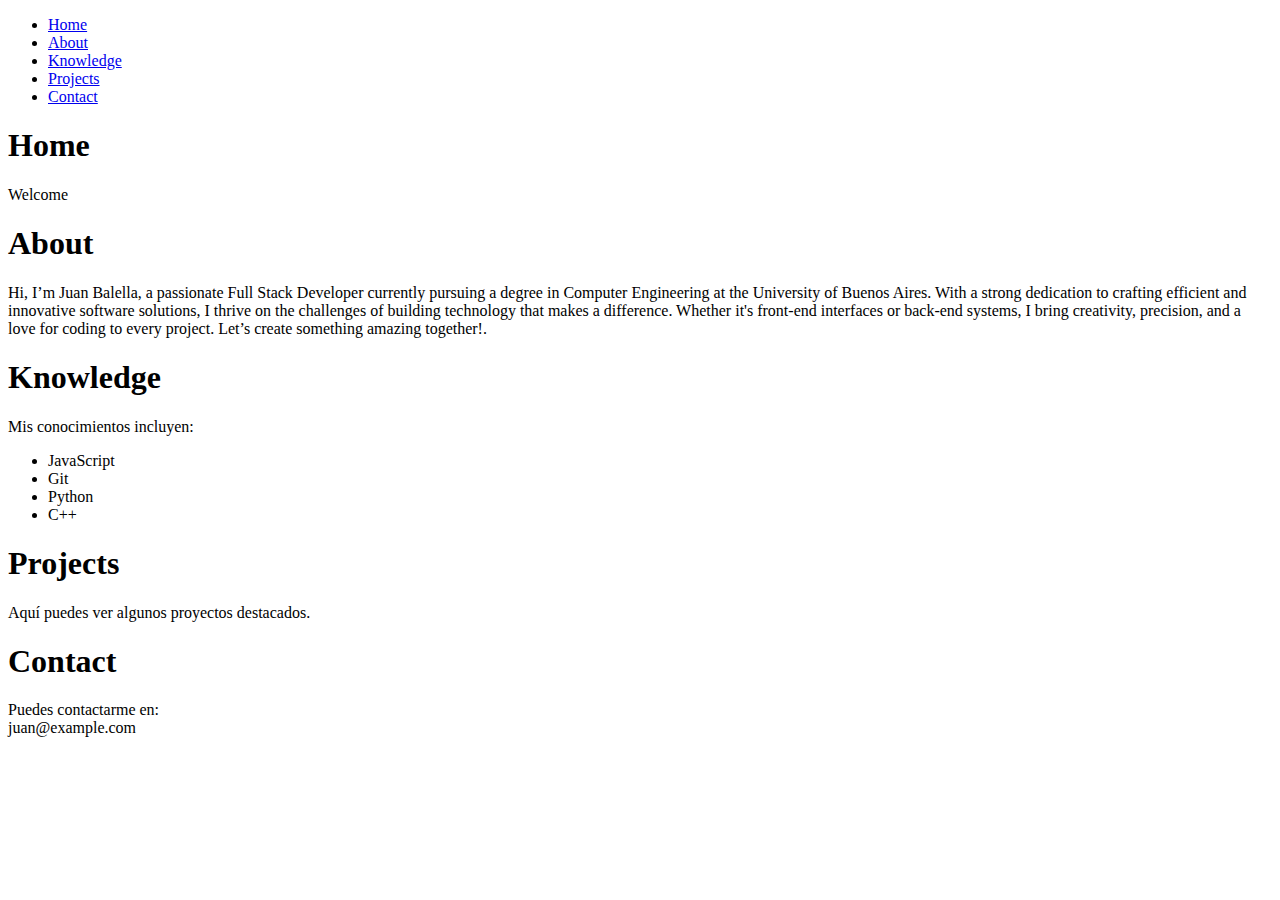
==== PaginaWebPresentacion/home.html @ b97844a7 "add:primer commit, mi primera idea" ====
<!doctype html>
<html lang="en">
<head>
  <meta charset="UTF-8">
  <meta name="viewport" content="width=device-width, initial-scale=1">
  <title>Portfolio | Juan Balella</title>
</head>
<body>

<nav >
  <ul>

    <li><a href="#home">Home</a></li>
    <li><a href="#about">About</a></li>
    <li><a href="#knowledge">Knowledge</a></li>
    <li><a href="#projects">Projects</a></li>
    <li><a href="#contact">Contact</a></li>

  </ul>



  <!-- Secciones -->
  <section id="home">
    <h1>Home</h1>
    <p>Welcome</p>
    <!-- frases motivadoras en loop   -->


  </section>

  <section id="about">
    <h1>About</h1>
    <p>Hi, I’m Juan Balella, a passionate Full Stack Developer currently pursuing a
      degree in Computer Engineering at the University of Buenos Aires.
      With a strong dedication to crafting efficient and innovative software solutions,
      I thrive on the challenges of building technology that makes a difference.

      Whether it's front-end interfaces or back-end systems, I bring creativity,
      precision, and a love for coding to every project.
      Let’s create something amazing together!.</p>
  </section>

  <section id="knowledge">
    <h1>Knowledge</h1>
    <p>Mis conocimientos incluyen:</p>
    <ul>
      <li>JavaScript </li>
      <li>Git </li>
      <li>Python </li>
      <li>C++ </li>
    </ul>
  </section>

  <section id="projects">
    <h1>Projects</h1>
    <p>Aquí puedes ver algunos proyectos destacados.</p>
  </section>

  <section id="contact">
    <h1>Contact</h1>
    <p>Puedes contactarme en: <br> juan@example.com</p>
  </section>



</nav>






</body>
</html>
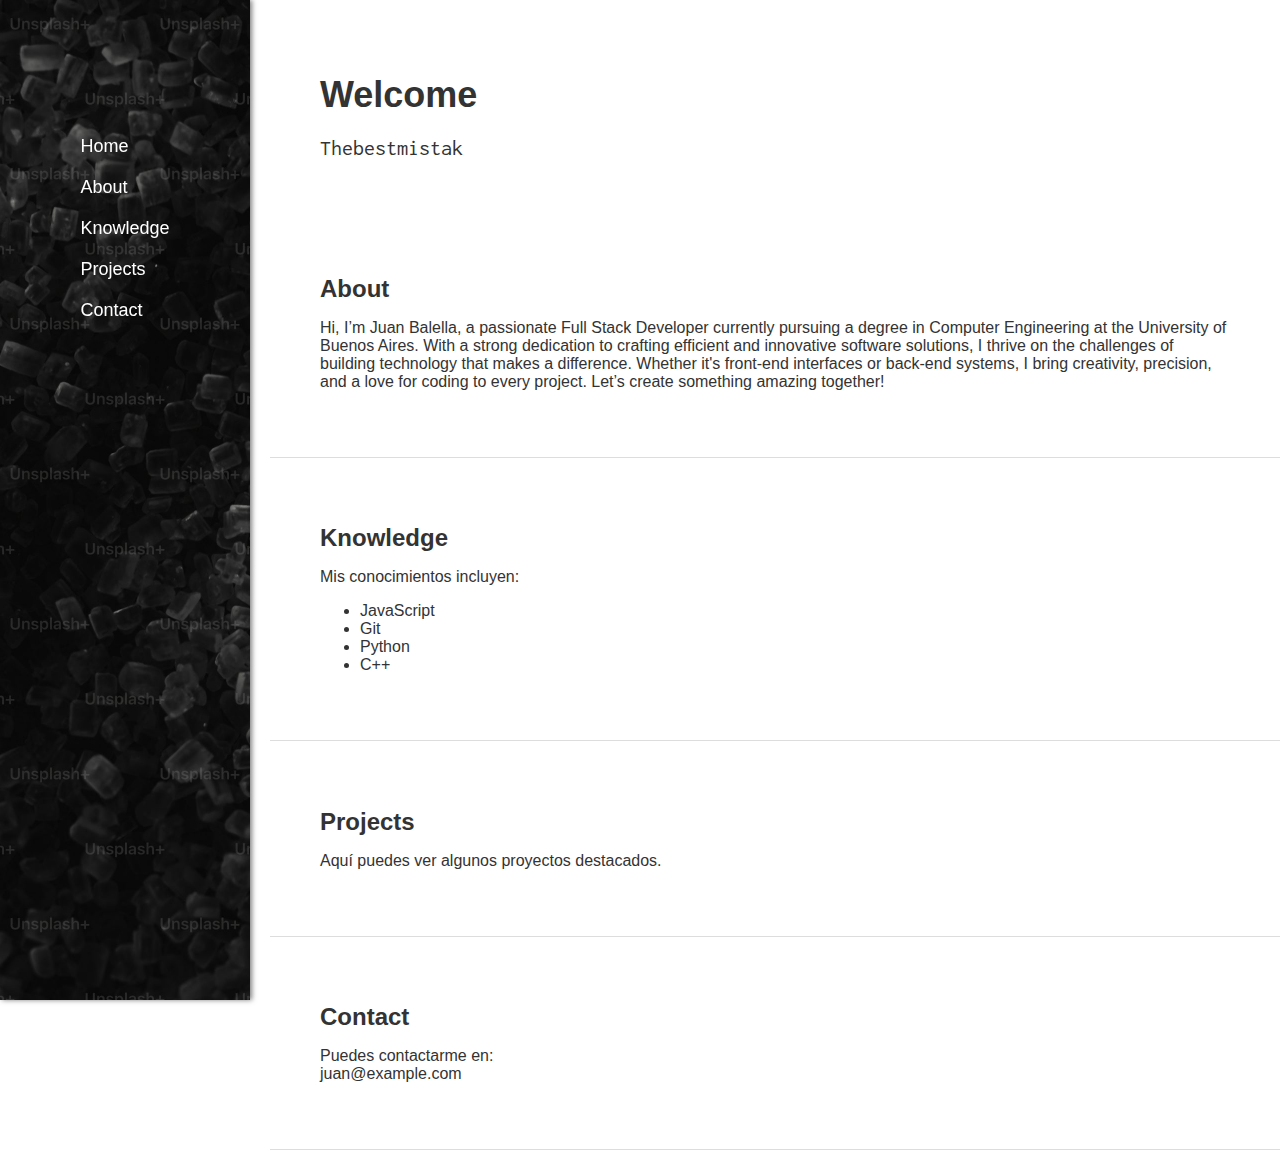
==== commit a6ef3c69: "avances" ====
--- a/PaginaWebPresentacion/home.html
+++ b/PaginaWebPresentacion/home.html
@@ -4,72 +4,63 @@
   <meta charset="UTF-8">
   <meta name="viewport" content="width=device-width, initial-scale=1">
   <title>Portfolio | Juan Balella</title>
+  <link rel="stylesheet" href="styles.css">
+  <link rel="preconnect" href="https://fonts.googleapis.com">
+  <link rel="preconnect" href="https://fonts.gstatic.com" crossorigin>
+  <link href="https://fonts.googleapis.com/css2?family=Inconsolata:wght@200..900&display=swap" rel="stylesheet">
 </head>
 <body>
 
-<nav >
+<!-- Navegación -->
+<nav>
   <ul>
-
     <li><a href="#home">Home</a></li>
     <li><a href="#about">About</a></li>
     <li><a href="#knowledge">Knowledge</a></li>
     <li><a href="#projects">Projects</a></li>
     <li><a href="#contact">Contact</a></li>
-
   </ul>
-
-
-
-  <!-- Secciones -->
-  <section id="home">
-    <h1>Home</h1>
-    <p>Welcome</p>
-    <!-- frases motivadoras en loop   -->
-
-
-  </section>
-
-  <section id="about">
-    <h1>About</h1>
-    <p>Hi, I’m Juan Balella, a passionate Full Stack Developer currently pursuing a
-      degree in Computer Engineering at the University of Buenos Aires.
-      With a strong dedication to crafting efficient and innovative software solutions,
-      I thrive on the challenges of building technology that makes a difference.
-
-      Whether it's front-end interfaces or back-end systems, I bring creativity,
-      precision, and a love for coding to every project.
-      Let’s create something amazing together!.</p>
-  </section>
-
-  <section id="knowledge">
-    <h1>Knowledge</h1>
-    <p>Mis conocimientos incluyen:</p>
-    <ul>
-      <li>JavaScript </li>
-      <li>Git </li>
-      <li>Python </li>
-      <li>C++ </li>
-    </ul>
-  </section>
-
-  <section id="projects">
-    <h1>Projects</h1>
-    <p>Aquí puedes ver algunos proyectos destacados.</p>
-  </section>
-
-  <section id="contact">
-    <h1>Contact</h1>
-    <p>Puedes contactarme en: <br> juan@example.com</p>
-  </section>
-
-
-
 </nav>
 
+<!-- Secciones -->
+<section id="home">
+  <h1>Welcome</h1>
+  <div id="frase"></div>
+</section>
 
+<section id="about">
+  <h1>About</h1>
+  <p>Hi, I’m Juan Balella, a passionate Full Stack Developer currently pursuing a
+    degree in Computer Engineering at the University of Buenos Aires.
+    With a strong dedication to crafting efficient and innovative software solutions,
+    I thrive on the challenges of building technology that makes a difference.
 
+    Whether it's front-end interfaces or back-end systems, I bring creativity,
+    precision, and a love for coding to every project.
+    Let’s create something amazing together!</p>
+</section>
 
+<section id="knowledge">
+  <h1>Knowledge</h1>
+  <p>Mis conocimientos incluyen:</p>
+  <ul>
+    <li>JavaScript</li>
+    <li>Git</li>
+    <li>Python</li>
+    <li>C++</li>
+  </ul>
+</section>
 
+<section id="projects">
+  <h1>Projects</h1>
+  <p>Aquí puedes ver algunos proyectos destacados.</p>
+</section>
 
+<section id="contact">
+  <h1>Contact</h1>
+  <p>Puedes contactarme en: <br> juan@example.com</p>
+</section>
+
+<script src="script.js"></script>
 </body>
-</html>+</html>
--- a/PaginaWebPresentacion/styles.css
+++ b/PaginaWebPresentacion/styles.css
@@ -0,0 +1,107 @@
+/* Estilos globales */
+html {
+    scroll-behavior: smooth;
+    /*esto lo baja mas lento*/
+}
+
+
+
+
+
+body {
+    margin: 0;
+    font-family: Arial, sans-serif;
+    color: #333;
+}
+
+/* Estilos para los h1 dentro de secciones */
+#home h1 {
+    font-size: 36px; /* Tamaño más grande */
+    text-align: left; /* Alineación a la izquierda */
+    margin-bottom: 20px; /* Espacio inferior para separar del contenido siguiente */
+    color: #333; /* Puedes ajustar el color si lo necesitas */
+}
+
+
+
+
+h1 {
+    font-size: 24px;
+}
+
+p {
+    font-size: 16px;
+}
+
+/* Sidebar */
+nav {
+    height: 100vh; /* Ocupa toda la altura */
+    width: 250px; /* Ancho del sidebar */
+    background: url('imagenes/imagen de fondo negro.png') no-repeat center center; /* Fondo con imagen */
+    background-size: cover; /* Escala la imagen para cubrir todo el sidebar */
+    color: #fff; /* Texto blanco */
+    position: fixed; /* Fija al lado izquierdo */
+    top: 0;
+    left: 0;
+    display: flex; /* Flexbox */
+    flex-direction: column; /* Alinea elementos en columna */
+    justify-content: flex-start; /* Alinea los elementos al inicio */
+    align-items: center; /* Centra horizontalmente */
+    padding-top: 100px; /* Agrega espacio superior */
+    box-shadow: 2px 0 5px rgba(0, 0, 0, 0.5);
+}
+nav ul {
+    list-style: none;
+    padding: 0;
+}
+
+nav ul li {
+    margin: 20px 0;
+}
+
+nav ul li a {
+    color: #fff;
+    text-decoration: none;
+    font-size: 18px;
+}
+
+nav ul li a:hover {
+    color:  #5D99C2;/* Color hover */
+}
+
+/* Contenido principal */
+section {
+    margin-left: 270px; /* Espaciado para evitar superposición con el sidebar */
+    padding: 20px;
+}
+
+#home {
+    background: url('imagenes/joystick.jpg') no-repeat center center; /* Fondo con imagen */
+    background-size: cover; /* Escala la imagen para cubrir todo el sidebar */
+    padding: 50px;
+    text-align: center;
+
+}
+
+#about,
+#knowledge,
+#projects,
+#contact {
+    padding: 50px;
+    background-color: #fff;
+    border-bottom: 1px solid #ddd;
+}
+
+/* Animación de frases */
+#frase {
+    font-family: "Inconsolata", serif;
+    font-optical-sizing: auto;
+    font-style: normal;
+    font-variation-settings:
+            "wdth" 100;
+    margin-top: 20px;
+    font-size: 22px;
+    text-align: left;
+
+
+}
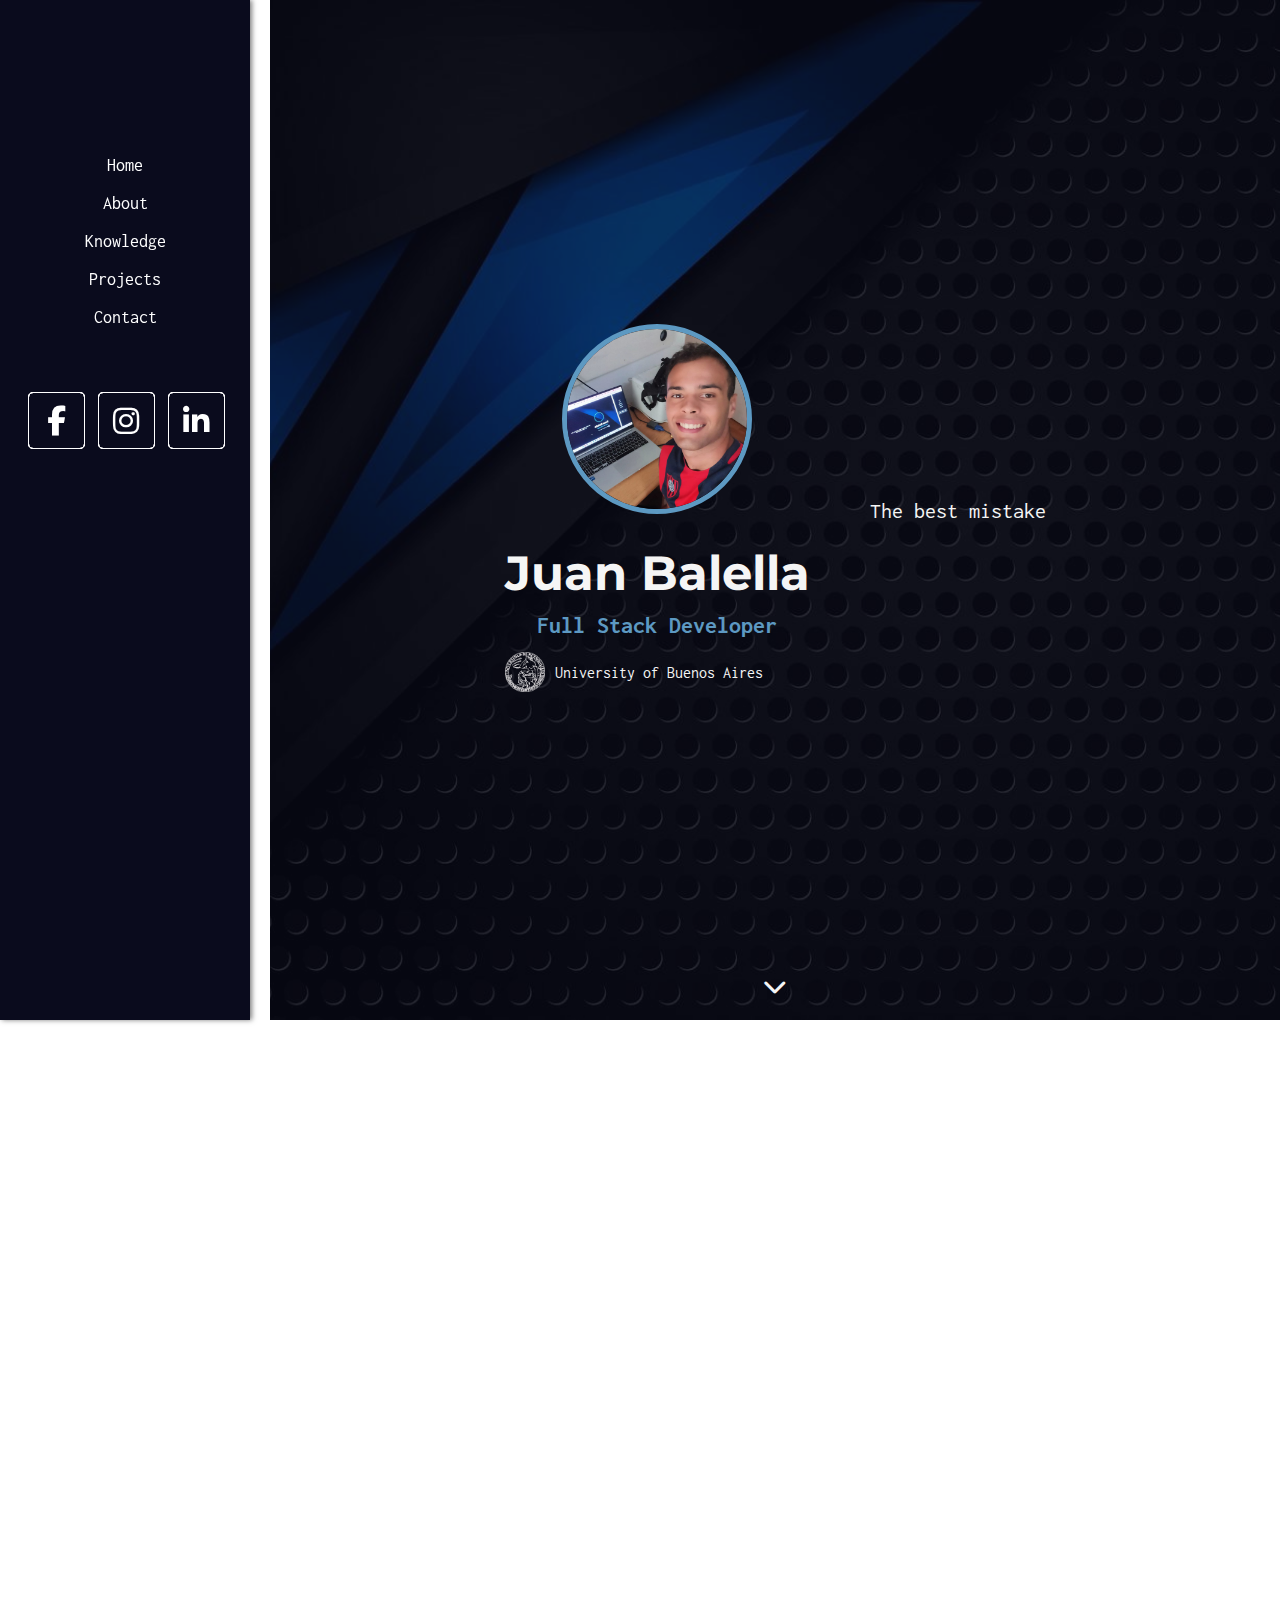
==== commit 509ce605: "pagina Terminada" ====
--- a/PaginaWebPresentacion/home.html
+++ b/PaginaWebPresentacion/home.html
@@ -3,63 +3,174 @@
 <head>
   <meta charset="UTF-8">
   <meta name="viewport" content="width=device-width, initial-scale=1">
+  <meta name="description" content="Portfolio and Curriculum of Juan Balella, Full Stack Developer.">
   <title>Portfolio | Juan Balella</title>
   <link rel="stylesheet" href="styles.css">
+  <!-- Preconexión y carga de fuentes -->
   <link rel="preconnect" href="https://fonts.googleapis.com">
   <link rel="preconnect" href="https://fonts.gstatic.com" crossorigin>
-  <link href="https://fonts.googleapis.com/css2?family=Inconsolata:wght@200..900&display=swap" rel="stylesheet">
+  <!-- Se cargan dos familias tipográficas: Inconsolata para el cuerpo y Montserrat para los títulos -->
+  <link href="https://fonts.googleapis.com/css2?family=Inconsolata:wght@300;400;600;700&family=Montserrat:wght@400;700&display=swap" rel="stylesheet">
+  <!-- Font Awesome para los íconos -->
+  <link rel="stylesheet" href="https://cdnjs.cloudflare.com/ajax/libs/font-awesome/6.4.0/css/all.min.css">
+  <link rel="icon" href="imagenes/red-removebg-preview.png" type="image/x-icon">
+
 </head>
 <body>
+<!-- Preloader -->
+<div id="preloader">
+  <div class="spinner"></div>
+</div>
 
-<!-- Navegación -->
+<!-- Navegación (Sidebar/Responsive) -->
 <nav>
-  <ul>
+  <!-- Botón hamburguesa para móviles -->
+  <div id="menuToggle" class="menu-toggle"><i class="fas fa-bars"></i></div>
+  <ul class="nav-links">
     <li><a href="#home">Home</a></li>
     <li><a href="#about">About</a></li>
     <li><a href="#knowledge">Knowledge</a></li>
     <li><a href="#projects">Projects</a></li>
     <li><a href="#contact">Contact</a></li>
   </ul>
+  <div class="social-icons">
+    <a href="https://facebook.com" target="_blank" class="facebook">
+      <div class="layer">
+        <span></span>
+        <span></span>
+        <span></span>
+        <span></span>
+        <span class="fab fa-facebook-f"></span>
+      </div>
+    </a>
+    <a href="https://www.instagram.com/juan.balella/" target="_blank" class="instagram">
+      <div class="layer">
+        <span></span>
+        <span></span>
+        <span></span>
+        <span></span>
+        <span class="fab fa-instagram"></span>
+      </div>
+    </a>
+    <a href="https://ar.linkedin.com/in/juan-balella-84ab62239" target="_blank" class="linkedin">
+      <div class="layer">
+        <span></span>
+        <span></span>
+        <span></span>
+        <span></span>
+        <span class="fab fa-linkedin-in"></span>
+      </div>
+    </a>
+  </div>
 </nav>
 
-<!-- Secciones -->
-<section id="home">
-  <h1>Welcome</h1>
-  <div id="frase"></div>
+<!-- Sección Home (Hero) -->
+<section id="home" class="section-home fade-in">
+  <div class="overlay"></div>
+  <div class="hero-content">
+    <!-- Columna de presentación personal -->
+    <div class="profile-section">
+      <img src="imagenes/fotoPerfil.jpeg" alt="Profile Picture" class="profile-pic">
+      <div class="intro-text">
+        <h1>Juan Balella</h1>
+        <h2>Full Stack Developer</h2>
+        <div class="university-info">
+          <img src="imagenes/ubaLogoFondoBlanco.png" alt="UBA Logo" class="uba-logo">
+          <p>University of Buenos Aires</p>
+        </div>
+      </div>
+    </div>
+    <!-- Columna de frases dinámicas -->
+    <div class="dynamic-phrase">
+      <div id="frase"></div>
+    </div>
+  </div>
+  <!-- Indicador para hacer scroll -->
+  <div class="scroll-down">
+    <i class="fas fa-chevron-down"></i>
+  </div>
 </section>
 
-<section id="about">
+<!-- Sección About -->
+<section id="about" class="section-content fade-in">
   <h1>About</h1>
-  <p>Hi, I’m Juan Balella, a passionate Full Stack Developer currently pursuing a
-    degree in Computer Engineering at the University of Buenos Aires.
-    With a strong dedication to crafting efficient and innovative software solutions,
-    I thrive on the challenges of building technology that makes a difference.
-
-    Whether it's front-end interfaces or back-end systems, I bring creativity,
-    precision, and a love for coding to every project.
-    Let’s create something amazing together!</p>
+  <p>
+    Hi, I’m Juan Balella, a passionate Full Stack Developer currently pursuing a degree in Computer Engineering at the University of Buenos Aires.
+    With a strong dedication to crafting efficient and innovative software solutions, I thrive on the challenges of building technology that makes a difference.
+    Whether it's front-end interfaces or back-end systems, I bring creativity, precision, and a love for coding to every project.
+    Let’s create something amazing together!
+  </p>
 </section>
 
-<section id="knowledge">
+<!-- Sección Knowledge con carrusel de logos -->
+<section id="knowledge" class="section-content fade-in">
   <h1>Knowledge</h1>
   <p>Mis conocimientos incluyen:</p>
-  <ul>
-    <li>JavaScript</li>
-    <li>Git</li>
-    <li>Python</li>
-    <li>C++</li>
-  </ul>
+  <div class="carousel-container">
+    <div class="carousel">
+      <!-- Bloque de logos duplicado para efecto continuo -->
+      <img src="https://cdn.jsdelivr.net/gh/devicons/devicon/icons/javascript/javascript-original.svg" alt="JavaScript">
+      <img src="https://cdn.jsdelivr.net/gh/devicons/devicon/icons/python/python-original.svg" alt="Python">
+      <img src="https://cdn.jsdelivr.net/gh/devicons/devicon/icons/cplusplus/cplusplus-original.svg" alt="C++">
+      <img src="https://cdn.jsdelivr.net/gh/devicons/devicon/icons/html5/html5-original.svg" alt="HTML5">
+      <img src="https://cdn.jsdelivr.net/gh/devicons/devicon/icons/css3/css3-original.svg" alt="CSS3">
+      <img src="https://cdn.jsdelivr.net/gh/devicons/devicon/icons/git/git-original.svg" alt="Git">
+      <!-- Duplicado para lograr loop infinito -->
+      <img src="https://cdn.jsdelivr.net/gh/devicons/devicon/icons/javascript/javascript-original.svg" alt="JavaScript">
+      <img src="https://cdn.jsdelivr.net/gh/devicons/devicon/icons/python/python-original.svg" alt="Python">
+      <img src="https://cdn.jsdelivr.net/gh/devicons/devicon/icons/cplusplus/cplusplus-original.svg" alt="C++">
+      <img src="https://cdn.jsdelivr.net/gh/devicons/devicon/icons/html5/html5-original.svg" alt="HTML5">
+      <img src="https://cdn.jsdelivr.net/gh/devicons/devicon/icons/css3/css3-original.svg" alt="CSS3">
+      <img src="https://cdn.jsdelivr.net/gh/devicons/devicon/icons/git/git-original.svg" alt="Git">
+    </div>
+  </div>
 </section>
 
-<section id="projects">
+<!-- Sección Projects con tarjetas de ejemplo -->
+<section id="projects" class="section-content fade-in">
   <h1>Projects</h1>
   <p>Aquí puedes ver algunos proyectos destacados.</p>
+  <div class="projects-grid">
+    <div class="project-card">
+      <img src="https://via.placeholder.com/300x200" alt="Project 1">
+      <h3>Project One</h3>
+      <p>Descripción breve del proyecto.</p>
+      <a href="#" class="btn">View Project</a>
+    </div>
+    <div class="project-card">
+      <img src="https://via.placeholder.com/300x200" alt="Project 2">
+      <h3>Project Two</h3>
+      <p>Descripción breve del proyecto.</p>
+      <a href="#" class="btn">View Project</a>
+    </div>
+    <div class="project-card">
+      <img src="https://via.placeholder.com/300x200" alt="Project 3">
+      <h3>Project Three</h3>
+      <p>Descripción breve del proyecto.</p>
+      <a href="#" class="btn">View Project</a>
+    </div>
+  </div>
 </section>
 
-<section id="contact">
+<!-- Sección Contact -->
+<section id="contact" class="section-content fade-in">
   <h1>Contact</h1>
-  <p>Puedes contactarme en: <br> juan@example.com</p>
+  <form>
+    <label for="nombre">Nombre:</label>
+    <input type="text" id="nombre" name="nombre" required>
+
+    <label for="correo">Correo electrónico:</label>
+    <input type="email" id="correo" name="correo" required>
+
+    <label for="mensaje">Mensaje:</label>
+    <textarea id="mensaje" name="mensaje" rows="5" required></textarea>
+
+    <button type="submit">Enviar</button>
+  </form>
 </section>
+
+<!-- Botón Back to Top -->
+<button id="backToTop"><i class="fas fa-chevron-up"></i></button>
 
 <script src="script.js"></script>
 </body>
--- a/PaginaWebPresentacion/styles.css
+++ b/PaginaWebPresentacion/styles.css
@@ -1,107 +1,496 @@
-/* Estilos globales */
+/* Variables y estilos globales */
+:root {
+    --primary-color: #5D99C2;
+    --secondary-color: #0a0b1d;
+    --accent-color: #f5f5f5;
+    --transition-speed: 0.3s;
+    --font-heading: 'Montserrat', sans-serif;
+    --font-body: 'Inconsolata', monospace;
+}
+
 html {
     scroll-behavior: smooth;
-    /*esto lo baja mas lento*/
-}
-
-
-
-
+}
 
 body {
     margin: 0;
-    font-family: Arial, sans-serif;
+    font-family: var(--font-body);
     color: #333;
-}
-
-/* Estilos para los h1 dentro de secciones */
-#home h1 {
-    font-size: 36px; /* Tamaño más grande */
-    text-align: left; /* Alineación a la izquierda */
-    margin-bottom: 20px; /* Espacio inferior para separar del contenido siguiente */
-    color: #333; /* Puedes ajustar el color si lo necesitas */
-}
-
-
-
-
-h1 {
-    font-size: 24px;
-}
-
-p {
-    font-size: 16px;
-}
-
-/* Sidebar */
-nav {
-    height: 100vh; /* Ocupa toda la altura */
-    width: 250px; /* Ancho del sidebar */
-    background: url('imagenes/imagen de fondo negro.png') no-repeat center center; /* Fondo con imagen */
-    background-size: cover; /* Escala la imagen para cubrir todo el sidebar */
-    color: #fff; /* Texto blanco */
-    position: fixed; /* Fija al lado izquierdo */
+    background-color: #fff;
+}
+
+/* Preloader */
+#preloader {
+    position: fixed;
     top: 0;
     left: 0;
-    display: flex; /* Flexbox */
-    flex-direction: column; /* Alinea elementos en columna */
-    justify-content: flex-start; /* Alinea los elementos al inicio */
-    align-items: center; /* Centra horizontalmente */
-    padding-top: 100px; /* Agrega espacio superior */
+    width: 100%;
+    height: 100%;
+    background-color: #fff;
+    display: flex;
+    justify-content: center;
+    align-items: center;
+    z-index: 9999;
+}
+
+.spinner {
+    width: 50px;
+    height: 50px;
+    border: 5px solid #ccc;
+    border-top-color: var(--primary-color);
+    border-radius: 50%;
+    animation: spin 1s linear infinite;
+}
+
+@keyframes spin {
+    to { transform: rotate(360deg); }
+}
+
+/* Navegación (Sidebar/Responsive) */
+nav {
+    height: 100vh;
+    width: 250px;
+    background-color: var(--secondary-color);
+    color: #fff;
+    position: fixed;
+    top: 0;
+    left: 0;
+    display: flex;
+    flex-direction: column;
+    align-items: center;
+    padding-top: 120px;
     box-shadow: 2px 0 5px rgba(0, 0, 0, 0.5);
-}
-nav ul {
+    z-index: 1000;
+}
+
+.nav-links {
     list-style: none;
     padding: 0;
-}
-
-nav ul li {
+    width: 100%;
+}
+
+.nav-links li {
     margin: 20px 0;
-}
-
-nav ul li a {
+    text-align: center;
+}
+
+.nav-links li a {
     color: #fff;
     text-decoration: none;
     font-size: 18px;
-}
-
-nav ul li a:hover {
-    color:  #5D99C2;/* Color hover */
-}
-
-/* Contenido principal */
+    transition: color var(--transition-speed);
+}
+
+.nav-links li a:hover {
+    color: var(--primary-color);
+}
+
+/* Botón hamburguesa (solo en móviles) */
+.menu-toggle {
+    display: none;
+    position: absolute;
+    top: 20px;
+    right: 20px;
+    font-size: 24px;
+    color: #fff;
+    cursor: pointer;
+    z-index: 1100;
+}
+
+/* Íconos sociales */
+.social-icons {
+    display: flex;
+    gap: 15px;
+    margin-top: 30px;
+    justify-content: center;
+}
+
+.social-icons a {
+    position: relative;
+    display: block;
+    width: 55px;
+    height: 55px;
+}
+
+.social-icons a .layer {
+    width: 55px;
+    height: 55px;
+    transition: transform var(--transition-speed);
+}
+
+.social-icons a:hover .layer {
+    transform: rotate(-35deg) skew(20deg);
+}
+
+.social-icons a .layer span {
+    position: absolute;
+    top: 0;
+    left: 0;
+    width: 100%;
+    height: 100%;
+    border: 1px solid #fff;
+    border-radius: 5px;
+    transition: all var(--transition-speed);
+}
+
+.social-icons a .layer span.fab {
+    font-size: 30px;
+    line-height: 55px;
+    text-align: center;
+    color: #fff;
+}
+
+.social-icons a:hover .layer span:nth-child(1) {
+    opacity: 0.2;
+}
+
+.social-icons a:hover .layer span:nth-child(2) {
+    opacity: 0.4;
+    transform: translate(5px, -5px);
+}
+
+.social-icons a:hover .layer span:nth-child(3) {
+    opacity: 0.6;
+    transform: translate(10px, -10px);
+}
+
+.social-icons a:hover .layer span:nth-child(4) {
+    opacity: 0.8;
+    transform: translate(15px, -15px);
+}
+
+/* Secciones principales */
 section {
-    margin-left: 270px; /* Espaciado para evitar superposición con el sidebar */
+    margin-left: 270px; /* Espacio para el sidebar */
+    padding: 60px 80px;
+}
+
+/* Sección Home (Hero) */
+.section-home {
+    position: relative;
+    background: url('imagenes/fondohome2.jpg') no-repeat center center;
+    background-size: cover;
+    min-height: 100vh;
+    display: flex;
+    align-items: center;
+    justify-content: center;
+    text-align: center;
+    overflow: hidden;
+}
+
+.section-home .overlay {
+    position: absolute;
+    top: 0;
+    left: 0;
+    right: 0;
+    bottom: 0;
+    /* Overlay animado: sutil variación de opacidad/color */
+    background: rgba(10, 11, 29, 0.6);
+    animation: gradientAnimation 10s ease-in-out infinite;
+    z-index: 1;
+}
+
+@keyframes gradientAnimation {
+    0%   { background: rgba(10, 11, 29, 0.6); }
+    50%  { background: rgba(10, 11, 29, 0.8); }
+    100% { background: rgba(10, 11, 29, 0.6); }
+}
+
+.hero-content {
+    position: relative;
+    z-index: 2;
+    display: flex;
+    align-items: center;
+    justify-content: center;
+    gap: 60px;
+    flex-wrap: wrap;
     padding: 20px;
 }
 
-#home {
-    background: url('imagenes/joystick.jpg') no-repeat center center; /* Fondo con imagen */
-    background-size: cover; /* Escala la imagen para cubrir todo el sidebar */
-    padding: 50px;
+/* Sección con tu foto de perfil y datos personales */
+.profile-section {
+    display: flex;
+    flex-direction: column;
+    align-items: center;
     text-align: center;
-
-}
-
-#about,
-#knowledge,
-#projects,
-#contact {
-    padding: 50px;
+}
+
+.profile-pic {
+    width: 180px;
+    height: 180px;
+    object-fit: cover;
+    border-radius: 50%;
+    border: 5px solid var(--primary-color);
+    margin-bottom: 20px;
+}
+
+.intro-text h1 {
+    font-family: var(--font-heading);
+    font-size: 48px;
+    margin: 10px 0;
+    color: var(--accent-color);
+}
+
+
+.intro-text h2 {
+    font-size: 24px;
+    margin: 5px 0;
+    color: var(--primary-color);
+}
+
+.university-info {
+    display: flex;
+    align-items: center;
+    gap: 10px;
+    margin-top: 10px;
+}
+
+.uba-logo {
+    width: 40px;
+    height: auto;
+}
+
+.university-info p {
+    font-size: 16px;
+    color: var(--accent-color);
+}
+
+/* Columna de frases dinámicas */
+.dynamic-phrase {
+    max-width: 400px;
+    font-size: 22px;
+    color: var(--accent-color);
+}
+
+/* Indicador de Scroll Down */
+.scroll-down {
+    position: absolute;
+    bottom: 20px;
+    left: 50%;
+    transform: translateX(-50%);
+    color: var(--accent-color);
+    font-size: 24px;
+    animation: bounce 2s infinite;
+    z-index: 2;
+}
+
+@keyframes bounce {
+    0%, 20%, 50%, 80%, 100% { transform: translateX(-50%) translateY(0); }
+    40% { transform: translateX(-50%) translateY(-10px); }
+    60% { transform: translateX(-50%) translateY(-5px); }
+}
+
+/* Secciones de contenido */
+.section-content {
+    padding: 60px 80px;
     background-color: #fff;
     border-bottom: 1px solid #ddd;
 }
 
-/* Animación de frases */
-#frase {
-    font-family: "Inconsolata", serif;
-    font-optical-sizing: auto;
-    font-style: normal;
-    font-variation-settings:
-            "wdth" 100;
+.section-content h1 {
+    font-family: var(--font-heading);
+    font-size: 36px;
+    margin-bottom: 20px;
+    color: var(--secondary-color);
+}
+
+.section-content p,
+.section-content ul {
+    font-size: 16px;
+    line-height: 1.6;
+}
+
+.section-content ul {
+    list-style: disc inside;
+    padding-left: 20px;
+}
+
+/* Carrusel en la sección Knowledge */
+.carousel-container {
+    overflow: hidden;
+    width: 100%;
     margin-top: 20px;
-    font-size: 22px;
-    text-align: left;
-
-
-}
+}
+
+.carousel {
+    display: flex;
+    align-items: center;
+    animation: scroll 20s linear infinite;
+}
+
+.carousel img {
+    width: 100px;
+    height: auto;
+    margin: 0 20px;
+}
+
+@keyframes scroll {
+    0% { transform: translateX(0); }
+    100% { transform: translateX(-50%); }
+}
+
+/* Tarjetas de proyectos */
+.projects-grid {
+    display: grid;
+    grid-template-columns: repeat(auto-fit, minmax(280px, 1fr));
+    gap: 20px;
+    margin-top: 20px;
+}
+
+.project-card {
+    background-color: #fff;
+    border: 1px solid #ddd;
+    border-radius: 10px;
+    overflow: hidden;
+    box-shadow: 0 2px 8px rgba(0, 0, 0, 0.1);
+    transition: transform 0.3s ease;
+}
+
+.project-card:hover {
+    transform: translateY(-5px);
+}
+
+.project-card img {
+    width: 100%;
+    height: auto;
+}
+
+.project-card h3 {
+    margin: 15px;
+    font-family: var(--font-heading);
+    color: var(--secondary-color);
+}
+
+.project-card p {
+    margin: 0 15px 15px;
+    font-size: 14px;
+    color: #666;
+}
+
+.project-card .btn {
+    display: block;
+    margin: 0 15px 15px;
+    padding: 10px;
+    background-color: var(--primary-color);
+    color: #fff;
+    text-align: center;
+    text-decoration: none;
+    border-radius: 5px;
+    transition: background var(--transition-speed);
+}
+
+.project-card .btn:hover {
+    background-color: #4a80b2;
+}
+
+/* Formulario de Contacto */
+#contact form {
+    display: flex;
+    flex-direction: column;
+    gap: 15px;
+    max-width: 500px;
+}
+
+#contact label {
+    font-weight: bold;
+    margin-bottom: 5px;
+}
+
+#contact input,
+#contact textarea {
+    padding: 10px;
+    border: 1px solid #ccc;
+    border-radius: 5px;
+    font-family: var(--font-body);
+}
+
+#contact button {
+    padding: 10px;
+    border: none;
+    background-color: var(--primary-color);
+    color: #fff;
+    border-radius: 5px;
+    font-size: 16px;
+    cursor: pointer;
+    transition: background var(--transition-speed);
+}
+
+#contact button:hover {
+    background-color: #4a80b2;
+}
+
+/* Botón Back to Top */
+#backToTop {
+    position: fixed;
+    bottom: 30px;
+    right: 30px;
+    background-color: var(--primary-color);
+    color: #fff;
+    border: none;
+    padding: 10px 15px;
+    border-radius: 50%;
+    font-size: 18px;
+    cursor: pointer;
+    display: none;
+    z-index: 1000;
+    transition: background var(--transition-speed);
+}
+
+#backToTop:hover {
+    background-color: #4a80b2;
+}
+
+/* Animación de fade-in para secciones */
+.fade-in {
+    opacity: 0;
+    transform: translateY(20px);
+    transition: opacity 0.6s ease-out, transform 0.6s ease-out;
+}
+
+.fade-in.visible {
+    opacity: 1;
+    transform: translateY(0);
+}
+
+/* Estilos responsivos */
+@media screen and (max-width: 768px) {
+    nav {
+        width: 100%;
+        height: auto;
+        flex-direction: row;
+        justify-content: space-between;
+        padding: 10px 20px;
+    }
+
+    .nav-links {
+        display: none;
+        flex-direction: column;
+        position: absolute;
+        top: 60px;
+        left: 0;
+        width: 100%;
+        background-color: var(--secondary-color);
+    }
+
+    .nav-links.active {
+        display: flex;
+    }
+
+    .menu-toggle {
+        display: block;
+    }
+
+    section {
+        margin-left: 0;
+        padding: 20px;
+    }
+
+    .section-home {
+        padding: 40px;
+    }
+
+    .hero-content {
+        flex-direction: column;
+        gap: 40px;
+    }
+}
